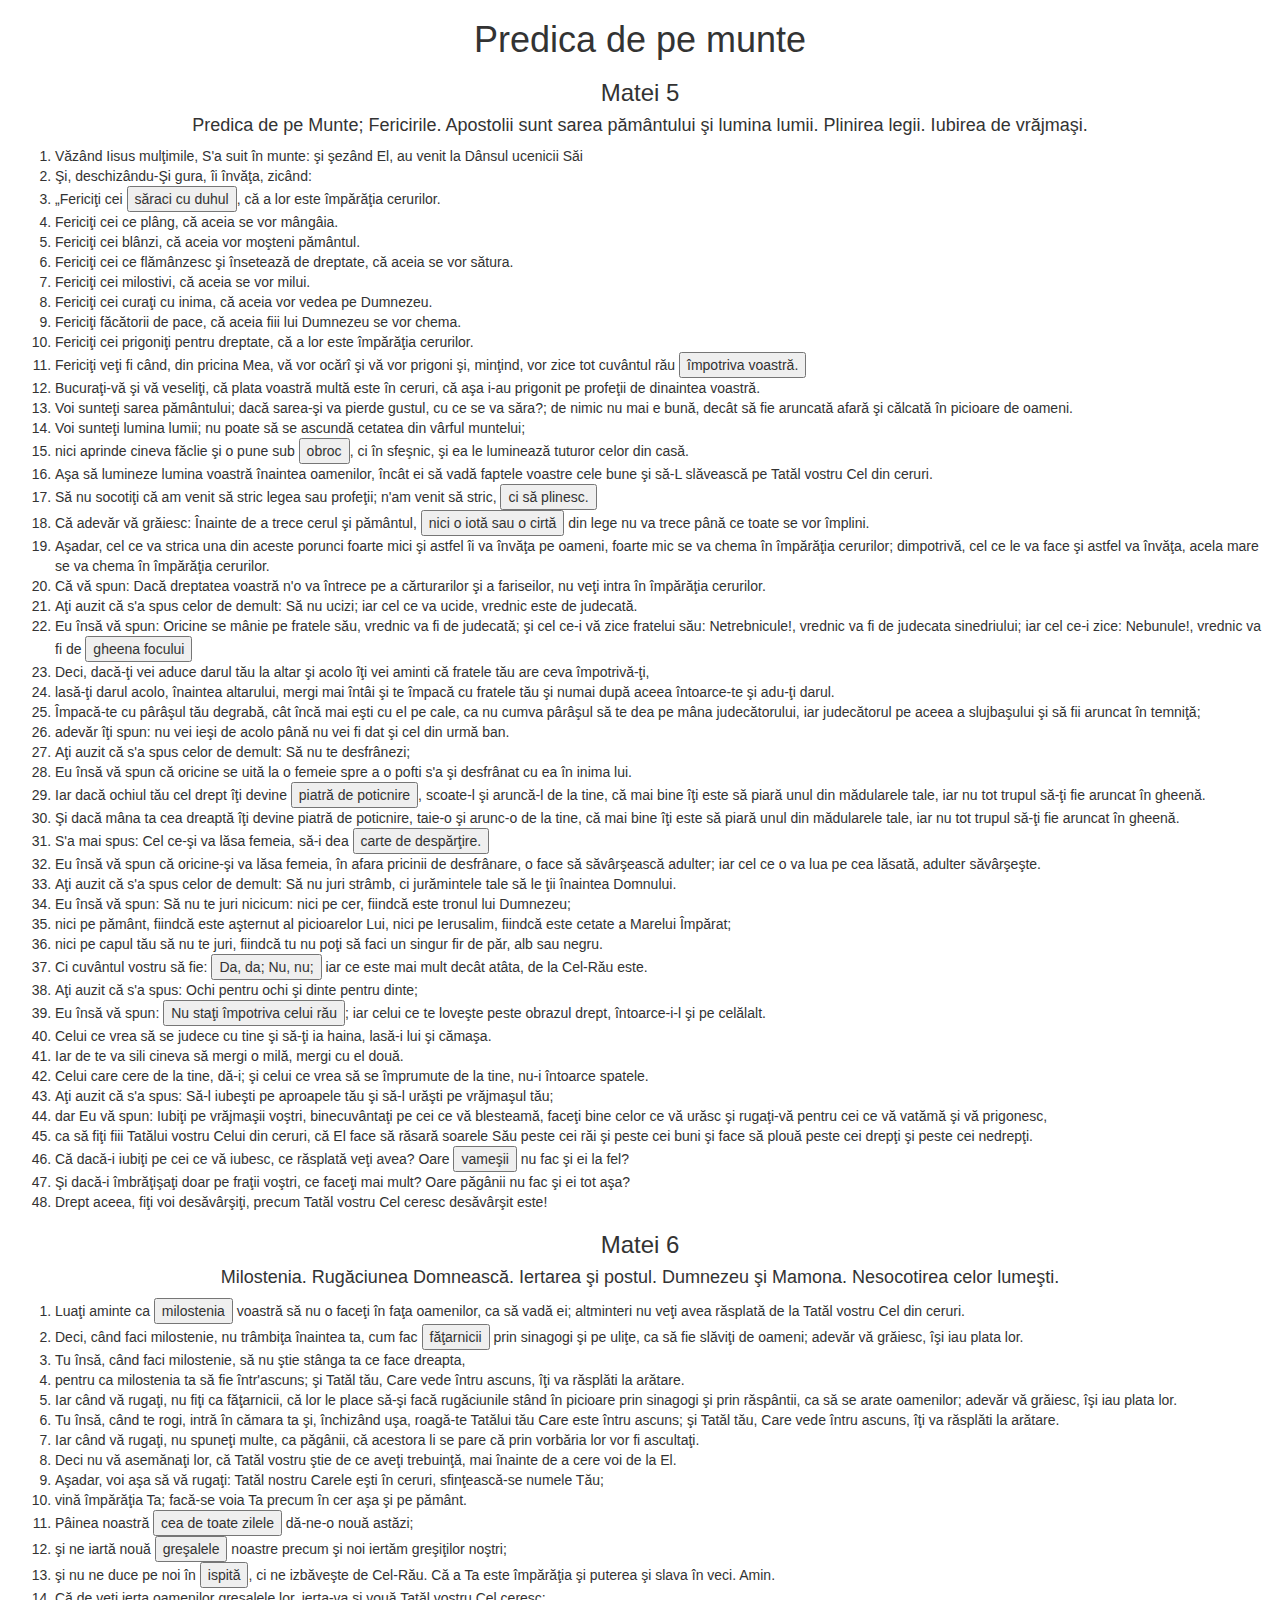
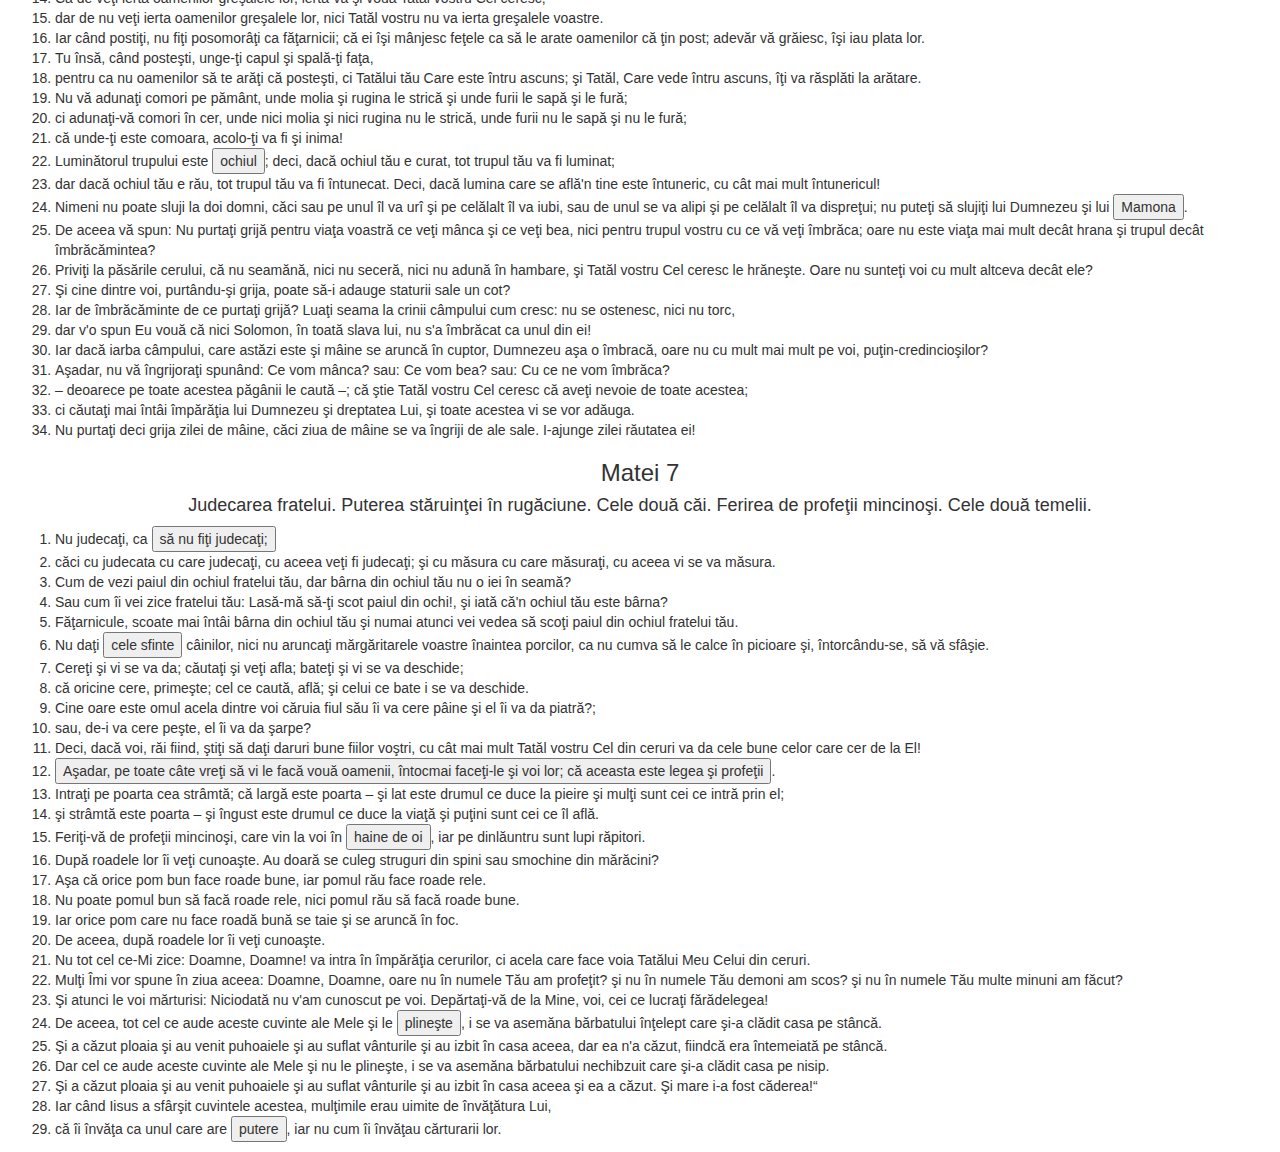
==== index.html @ e5d55253 "site v1" ====
﻿<!DOCTYPE html>
<html>
<head>
    <meta charset="utf-8" />
    <title>Predica de pe munte</title>
    <link href="css/bootstrap.min.css" rel="stylesheet">
</head>
<body>
    <div class="container-fluid">
        <h1 class="text-center">Predica de pe munte</h1>
        <h3 class="text-center">Matei 5</h3>
        <h4 class="text-center">Predica de pe Munte; Fericirile. Apostolii sunt sarea pământului şi lumina lumii. Plinirea legii. Iubirea de vrăjmaşi.</h4>
        <ol>
            <li>Văzând Iisus mulţimile, S'a suit în munte: şi şezând El, au venit la Dânsul ucenicii Săi</li>
            <li>Şi, deschizându-Şi gura, îi învăţa, zicând:</li>
            <li>„Fericiţi cei <button id="btn-5-3">săraci cu duhul</button>, că a lor este împărăţia cerurilor.</li>
            <li>Fericiţi cei ce plâng, că aceia se vor mângâia.</li>
            <li>Fericiţi cei blânzi, că aceia vor moşteni pământul.</li>
            <li>Fericiţi cei ce flămânzesc şi însetează de dreptate, că aceia se vor sătura.</li>
            <li>Fericiţi cei milostivi, că aceia se vor milui.</li>
            <li>Fericiţi cei curaţi cu inima, că aceia vor vedea pe Dumnezeu.</li>
            <li>Fericiţi făcătorii de pace, că aceia fiii lui Dumnezeu se vor chema.</li>
            <li>Fericiţi cei prigoniţi pentru dreptate, că a lor este împărăţia cerurilor.</li>
            <li>Fericiţi veţi fi când, din pricina Mea, vă vor ocărî şi vă vor prigoni şi, minţind, vor zice tot cuvântul rău <button id="btn-5-11">împotriva voastră.</button></li>
            <li>Bucuraţi-vă şi vă veseliţi, că plata voastră multă este în ceruri, că aşa i-au prigonit pe profeţii de dinaintea voastră.</li>
            <li>
                Voi sunteţi sarea pământului; dacă sarea-şi va pierde gustul, cu ce se va săra?; de nimic nu mai e bună, decât să fie aruncată afară şi călcată în picioare de oameni.
            </li>
            <li>Voi sunteţi lumina lumii; nu poate să se ascundă cetatea din vârful muntelui;</li>
            <li>
                    nici aprinde cineva făclie şi o pune sub <button id="btn-5-15">obroc</button>, ci în sfeşnic, şi ea le luminează tuturor celor din casă.
            </li>
            <li>
                Aşa să lumineze lumina voastră înaintea oamenilor, încât ei să vadă faptele voastre cele bune şi să-L slăvească pe Tatăl vostru Cel din ceruri.
            </li>
            <li>Să nu socotiţi că am venit să stric legea sau profeţii; n'am venit să stric, <button id="btn-5-17">ci să plinesc.</button></li>
            <li>
                Că adevăr vă grăiesc: Înainte de a trece cerul şi pământul, <button id="btn-5-18">nici o iotă sau o cirtă</button> din lege nu va trece până ce toate se vor împlini.
            </li>
            <li>
                Aşadar, cel ce va strica una din aceste porunci foarte mici şi astfel îi va învăţa pe oameni, foarte mic se va chema în împărăţia cerurilor;
                 dimpotrivă, cel ce le va face şi astfel va învăţa, acela mare se va chema în împărăţia cerurilor.
            </li>
            <li>Că vă spun: Dacă dreptatea voastră n'o va întrece pe a cărturarilor şi a fariseilor, nu veţi intra în împărăţia cerurilor.</li>
            <li>Aţi auzit că s'a spus celor de demult: Să nu ucizi; iar cel ce va ucide, vrednic este de judecată.</li>
            <li>
                Eu însă vă spun: Oricine se mânie pe fratele său, vrednic va fi de judecată; şi cel ce-i vă zice fratelui său: Netrebnicule!, vrednic va fi de judecata sinedriului;
                 iar cel ce-i zice: Nebunule!, vrednic va fi de <button id="btn-5-22">gheena focului</button>
            </li>
            <li>Deci, dacă-ţi vei aduce darul tău la altar şi acolo îţi vei aminti că fratele tău are ceva împotrivă-ţi,</li>
            <li>
                lasă-ţi darul acolo, înaintea altarului, mergi mai întâi şi te împacă cu fratele tău şi numai după aceea întoarce-te şi adu-ţi darul.
            </li>
            <li>
                Împacă-te cu pârâşul tău degrabă, cât încă mai eşti cu el pe cale, ca nu cumva pârâşul să te dea pe mâna judecătorului, iar judecătorul pe aceea a slujbaşului şi să fii aruncat în temniţă;
            </li>
            <li>adevăr îţi spun: nu vei ieşi de acolo până nu vei fi dat şi cel din urmă ban.</li>
            <li>Aţi auzit că s'a spus celor de demult: Să nu te desfrânezi;</li>
            <li>Eu însă vă spun că oricine se uită la o femeie spre a o pofti s'a şi desfrânat cu ea în inima lui.</li>
            <li>
                Iar dacă ochiul tău cel drept îţi devine <button id="btn-5-29">piatră de poticnire</button>,
                 scoate-l şi aruncă-l de la tine, că mai bine îţi este să piară unul din mădularele tale, iar nu tot trupul să-ţi fie aruncat în gheenă.
            </li>
            <li>
                Şi dacă mâna ta cea dreaptă îţi devine piatră de poticnire, taie-o şi arunc-o de la tine, că mai bine îţi este să piară unul din mădularele tale, iar nu tot trupul să-ţi fie aruncat în gheenă.
            </li>
            <li>S'a mai spus: Cel ce-şi va lăsa femeia, să-i dea <button id="btn-5-31">carte de despărţire.</button></li>
            <li>
                Eu însă vă spun că oricine-şi va lăsa femeia, în afara pricinii de desfrânare, o face să săvârşească adulter; iar cel ce o va lua pe cea lăsată, adulter săvârşeşte.
            </li>
            <li>Aţi auzit că s'a spus celor de demult: Să nu juri strâmb, ci jurămintele tale să le ţii înaintea Domnului.</li>
            <li>Eu însă vă spun: Să nu te juri nicicum: nici pe cer, fiindcă este tronul lui Dumnezeu;</li>
            <li>nici pe pământ, fiindcă este aşternut al picioarelor Lui, nici pe Ierusalim, fiindcă este cetate a Marelui Împărat;</li>
            <li>nici pe capul tău să nu te juri, fiindcă tu nu poţi să faci un singur fir de păr, alb sau negru.</li>
            <li>
                Ci cuvântul vostru să fie: <button id="btn-5-37">Da, da; Nu, nu;</button> iar ce este mai mult decât atâta, de la Cel-Rău este.</li>
            <li>Aţi auzit că s'a spus: Ochi pentru ochi şi dinte pentru dinte;</li>
            <li>
                Eu însă vă spun: <button id="btn-5-39">Nu staţi împotriva celui rău</button>; iar celui ce te loveşte peste obrazul drept, întoarce-i-l şi pe celălalt.
            </li>
            <li>Celui ce vrea să se judece cu tine şi să-ţi ia haina, lasă-i lui şi cămaşa.</li>
            <li>Iar de te va sili cineva să mergi o milă, mergi cu el două.</li>
            <li>Celui care cere de la tine, dă-i; şi celui ce vrea să se împrumute de la tine, nu-i întoarce spatele.</li>
            <li>Aţi auzit că s'a spus: Să-l iubeşti pe aproapele tău şi să-l urăşti pe vrăjmaşul tău;</li>
            <li>
                dar Eu vă spun: Iubiţi pe vrăjmaşii voştri, binecuvântaţi pe cei ce vă blesteamă, faceţi bine celor ce vă urăsc şi rugaţi-vă pentru cei ce vă vatămă şi vă prigonesc,
            </li>
            <li>
                ca să fiţi fiii Tatălui vostru Celui din ceruri, că El face să răsară soarele Său peste cei răi şi peste cei buni şi face să plouă peste cei drepţi şi peste cei nedrepţi.
            </li>
            <li>Că dacă-i iubiţi pe cei ce vă iubesc, ce răsplată veţi avea? Oare <button id="btn-5-46">vameşii</button> nu fac şi ei la fel?</li>
            <li>Şi dacă-i îmbrăţişaţi doar pe fraţii voştri, ce faceţi mai mult? Oare păgânii nu fac şi ei tot aşa?</li>
            <li>Drept aceea, fiţi voi desăvârşiţi, precum Tatăl vostru Cel ceresc desăvârşit este!</li>
        </ol>
        <div class="modal fade" id="modal-5-3" tabindex="-1" role="dialog">
            <div class="modal-dialog" role="document">
                <div class="modal-content">
                    <div class="modal-header">
                        <h4 class="modal-title text-center" >Părintele Bartolomeu explică</h4>
                    </div>
                    <div class="modal-body">
                        „Cei săraci cu duhul“ (în nici un caz: Cei săraci cu intelectul!) are două înţelesuri, ambele duhovniceşti:
                        1) Săracul care şi-a asumat lăuntric starea de sărăcie şi o îndură cu demnitate umană şi nădejde cerească;
                         bogatul care nu e dependent lăuntric de propria sa bogăţie şi care, atunci când o pierde, parţial sau total, rămâne un om liber.
                        2) Pornind de la antropologia paulină, mistica răsăriteană postulează că duhul omului este partea superioară – fină, inefabilă – a sufletului (fără a fi altceva decât acesta),
                        prin care omul poate intra în contact direct (entaz) cu Duhul Sfânt. Pentru ca această experienţă să fie posibilă, e nevoie ca duhul omului să devină „sărac“ de orice patimi sau impurităţi;
                        astfel eliberat, duhul devine disponibil pentru înduhovnicire şi, în consecinţă, pentru împărăţia cerurilor.
                        – Pe de altă parte, în limbajul evanghelic, termenul „sărac“ poate însemna şi „smerit“, „umil“, „supus“, „ascultător“, având întotdeauna o conotaţie pozitivă.
                        – Sensul este înrudit cu acela al versetului 8: „Fericiţi cei curaţi cu inima“.
                    </div>
                    <div class="modal-footer row"><button class="btn btn-large col-xs-12" data-dismiss="modal">Închide</button></div>
                </div>
            </div>
        </div>
        <div class="modal fade" id="modal-5-11" tabindex="-1" role="dialog">
            <div class="modal-dialog" role="document">
                <div class="modal-content">
                    <div class="modal-header">
                        <h4 class="modal-title text-center" >Părintele Bartolomeu explică</h4>
                    </div>
                    <div class="modal-body">
                        „... minţind, vor zice tot cuvântul rău...“: Aici e vorba de calomnie:
                         fericirea e făgăduită numai acelora care sunt vorbiţi de rău fără nici o acoperire, pe nedrept, în chip mincinos.
                         Sfântul Petru va atrage atenţia creştinilor asupra acestui fapt (vezi 1 Ptr 2, 12 şi 3, 16, precum şi notele respective).
                    </div>
                    <div class="modal-footer row"><button class="btn btn-large col-xs-12" data-dismiss="modal">Închide</button></div>
                </div>
            </div>
        </div>
        <div class="modal fade" id="modal-5-15" tabindex="-1" role="dialog">
            <div class="modal-dialog" role="document">
                <div class="modal-content">
                    <div class="modal-header">
                        <h4 class="modal-title text-center" >Părintele Bartolomeu explică</h4>
                    </div>
                    <div class="modal-body">
                        „Obroc“ (sau „oboroc“): vas mare, de lemn, folosit ca unitate de măsurat cerealele; baniţă; mierţă; bănicior.
                         Rar folosit în limba curentă, cuvântul (de origine ucraineană) s'a încetăţenit în expresia biblică
                         „a ţine lumina sub obroc“ = a ascunde un adevăr sau o valoare spirituală.
                    </div>
                    <div class="modal-footer row"><button class="btn btn-large col-xs-12" data-dismiss="modal">Închide</button></div>
                </div>
            </div>
        </div>
        <div class="modal fade" id="modal-5-17" tabindex="-1" role="dialog">
            <div class="modal-dialog" role="document">
                <div class="modal-content">
                    <div class="modal-header">
                        <h4 class="modal-title text-center" >Părintele Bartolomeu explică</h4>
                    </div>
                    <div class="modal-body">
                        Contextual, în N. T., „legea“ era cea dată de Dumnezeu prin Moise.
                         Verbul a (se) plini îşi are dublul său înţeles:
                         pe acela de a adeveri, a face ca o profeţie să devină realitate (ca în Mt 1, 22; 2, 15; 2, 17 etc.)
                         şi pe acela de a face, a săvârşi, a întregi, a împlini, a completa, a duce la capăt, a desăvârşi.
                    </div>
                    <div class="modal-footer row"><button class="btn btn-large col-xs-12" data-dismiss="modal">Închide</button></div>
                </div>
            </div>
        </div>
        <div class="modal fade" id="modal-5-18" tabindex="-1" role="dialog">
            <div class="modal-dialog" role="document">
                <div class="modal-content">
                    <div class="modal-header">
                        <h4 class="modal-title text-center" >Părintele Bartolomeu explică</h4>
                    </div>
                    <div class="modal-body">Mici semne grafice din alfabetul limbilor biblice. Aşadar: cele mai mici amănunte. </div>
                    <div class="modal-footer row"><button class="btn btn-large col-xs-12" data-dismiss="modal">Închide</button></div>
                </div>
            </div>
        </div>
        <div class="modal fade" id="modal-5-22" tabindex="-1" role="dialog">
            <div class="modal-dialog" role="document">
                <div class="modal-content">
                    <div class="modal-header">
                        <h4 class="modal-title text-center" >Părintele Bartolomeu explică</h4>
                    </div>
                    <div class="modal-body">
                        Gheena: vechea vale a lui Hinom, în care păgânii canaaneeni îşi ardeau copiii ca jertfă zeilor Baal şi Moloh (Ir 32, 35).
                         Situată la marginea Ierusalimului, în ea se depozitau şi ardeau în permanenţă gunoaiele oraşului.
                         Metaforă pentru chinurile veşnice ale păcătoşilor.
                         În textul de faţă: instanţa ultimă şi irevocabilă, după cea a judecătoriei simple şi după aceea a sinedriului (tribunalul suprem).
                    </div>
                    <div class="modal-footer row"><button class="btn btn-large col-xs-12" data-dismiss="modal">Închide</button></div>
                </div>
            </div>
        </div>
        <div class="modal fade" id="modal-5-29" tabindex="-1" role="dialog">
            <div class="modal-dialog" role="document">
                <div class="modal-content">
                    <div class="modal-header">
                        <h4 class="modal-title text-center" >Părintele Bartolomeu explică</h4>
                    </div>
                    <div class="modal-body">Te îndeamnă sau te predispune la păcat.</div>
                    <div class="modal-footer row"><button class="btn btn-large col-xs-12" data-dismiss="modal">Închide</button></div>
                </div>
            </div>
        </div>
        <div class="modal fade" id="modal-5-31" tabindex="-1" role="dialog">
            <div class="modal-dialog" role="document">
                <div class="modal-content">
                    <div class="modal-header">
                        <h4 class="modal-title text-center" >Părintele Bartolomeu explică</h4>
                    </div>
                    <div class="modal-body">Act de divorţ.</div>
                    <div class="modal-footer row"><button class="btn btn-large col-xs-12" data-dismiss="modal">Închide</button></div>
                </div>
            </div>
        </div>
        <div class="modal fade" id="modal-5-37" tabindex="-1" role="dialog">
            <div class="modal-dialog" role="document">
                <div class="modal-content">
                    <div class="modal-header">
                        <h4 class="modal-title text-center" >Părintele Bartolomeu explică</h4>
                    </div>
                    <div class="modal-body">Răspuns la întrebare; sinceritatea afirmaţiei; întărirea adevărului. </div>
                    <div class="modal-footer row"><button class="btn btn-large col-xs-12" data-dismiss="modal">Închide</button></div>
                </div>
            </div>
        </div>
        <div class="modal fade" id="modal-5-39" tabindex="-1" role="dialog">
            <div class="modal-dialog" role="document">
                <div class="modal-content">
                    <div class="modal-header">
                        <h4 class="modal-title text-center" >Părintele Bartolomeu explică</h4>
                    </div>
                    <div class="modal-body">
                        A nu-l întâmpina pe cel rău cu rău, cu gând de răzbunare, aşa cum prevedea legea talionului la care Se referă Iisus;
                         porunca nu exclude atitudinea demnă faţă de omul rău (vezi In 18, 22) sau combaterea răului din lume.
                    </div>
                    <div class="modal-footer row"><button class="btn btn-large col-xs-12" data-dismiss="modal">Închide</button></div>
                </div>
            </div>
        </div>
        <div class="modal fade" id="modal-5-46" tabindex="-1" role="dialog">
            <div class="modal-dialog" role="document">
                <div class="modal-content">
                    <div class="modal-header">
                        <h4 class="modal-title text-center" >Părintele Bartolomeu explică</h4>
                    </div>
                    <div class="modal-body">
                        Perceptori de impozite, faimoşi prin corupţia, abuzurile şi raptul cu care-şi practicau meseria. În limbajul biblic, oameni păcătoşi.
                    </div>
                    <div class="modal-footer row"><button class="btn btn-large col-xs-12" data-dismiss="modal">Închide</button></div>
                </div>
            </div>
        </div>

        <h3 class="text-center">Matei 6</h3>
        <h4 class="text-center">
            Milostenia. Rugăciunea Domnească. Iertarea şi postul. Dumnezeu şi Mamona. Nesocotirea celor lumeşti.
        </h4>
        <ol>
            <li>
                Luaţi aminte ca <button id="btn-6-1">milostenia</button> voastră să nu o faceţi în faţa oamenilor, ca să vadă ei; altminteri nu veţi avea răsplată de la Tatăl vostru Cel din ceruri.
            </li>
            <li>
                Deci, când faci milostenie, nu trâmbiţa înaintea ta, cum fac <button id="btn-6-2">făţarnicii</button> prin sinagogi şi pe uliţe, ca să fie slăviţi de oameni; adevăr vă grăiesc, îşi iau plata lor.
            </li>
            <li>Tu însă, când faci milostenie, să nu ştie stânga ta ce face dreapta,</li>
            <li>pentru ca milostenia ta să fie într'ascuns; şi Tatăl tău, Care vede întru ascuns, îţi va răsplăti la arătare.</li>
            <li>
                Iar când vă rugaţi, nu fiţi ca făţarnicii, că lor le place să-şi facă rugăciunile stând în picioare prin sinagogi şi prin răspântii, ca să se arate oamenilor; adevăr vă grăiesc, îşi iau plata lor.
            </li>
            <li>
                Tu însă, când te rogi, intră în cămara ta şi, închizând uşa, roagă-te Tatălui tău Care este întru ascuns; şi Tatăl tău, Care vede întru ascuns, îţi va răsplăti la arătare.
            </li>
            <li>Iar când vă rugaţi, nu spuneţi multe, ca păgânii, că acestora li se pare că prin vorbăria lor vor fi ascultaţi.</li>
            <li>Deci nu vă asemănaţi lor, că Tatăl vostru ştie de ce aveţi trebuinţă, mai înainte de a cere voi de la El.</li>
            <li>Aşadar, voi aşa să vă rugaţi: Tatăl nostru Carele eşti în ceruri, sfinţească-se numele Tău;</li>
            <li>vină împărăţia Ta; facă-se voia Ta precum în cer aşa şi pe pământ.</li>
            <li>Pâinea noastră <button id="btn-6-11">cea de toate zilele</button> dă-ne-o nouă astăzi;</li>
            <li>şi ne iartă nouă <button id="btn-6-12">greşalele</button> noastre precum şi noi iertăm greşiţilor noştri;</li>
            <li>
                şi nu ne duce pe noi în <button id="btn-6-13">ispită</button>, ci ne izbăveşte de Cel-Rău. Că a Ta este împărăţia şi puterea şi slava în veci. Amin.
            </li>
            <li>Că de veţi ierta oamenilor greşalele lor, ierta-va şi vouă Tatăl vostru Cel ceresc;</li>
            <li>dar de nu veţi ierta oamenilor greşalele lor, nici Tatăl vostru nu va ierta greşalele voastre.</li>
            <li>
                Iar când postiţi, nu fiţi posomorâţi ca făţarnicii; că ei îşi mânjesc feţele ca să le arate oamenilor că ţin post; adevăr vă grăiesc, îşi iau plata lor.
            </li>
            <li>Tu însă, când posteşti, unge-ţi capul şi spală-ţi faţa,</li>
            <li>
                pentru ca nu oamenilor să te arăţi că posteşti, ci Tatălui tău Care este întru ascuns; şi Tatăl, Care vede întru ascuns, îţi va răsplăti la arătare.
            </li>
            <li>Nu vă adunaţi comori pe pământ, unde molia şi rugina le strică şi unde furii le sapă şi le fură;</li>
            <li>ci adunaţi-vă comori în cer, unde nici molia şi nici rugina nu le strică, unde furii nu le sapă şi nu le fură;</li>
            <li>că unde-ţi este comoara, acolo-ţi va fi şi inima!</li>
            <li>Luminătorul trupului este <button id="btn-6-22">ochiul</button>; deci, dacă ochiul tău e curat, tot trupul tău va fi luminat;</li>
            <li>
                dar dacă ochiul tău e rău, tot trupul tău va fi întunecat. Deci, dacă lumina care se află'n tine este întuneric, cu cât mai mult întunericul!
            </li>
            <li>
                Nimeni nu poate sluji la doi domni, căci sau pe unul îl va urî şi pe celălalt îl va iubi, sau de unul se va alipi şi pe celălalt îl va dispreţui; nu puteţi să slujiţi lui Dumnezeu şi lui <button id="btn-6-24">Mamona</button>.
            </li>
            <li>
                De aceea vă spun: Nu purtaţi grijă pentru viaţa voastră ce veţi mânca şi ce veţi bea, nici pentru trupul vostru cu ce vă veţi îmbrăca; oare nu este viaţa mai mult decât hrana şi trupul decât îmbrăcămintea?
            </li>
            <li>
                Priviţi la păsările cerului, că nu seamănă, nici nu seceră, nici nu adună în hambare, şi Tatăl vostru Cel ceresc le hrăneşte. Oare nu sunteţi voi cu mult altceva decât ele?
            </li>
            <li>Şi cine dintre voi, purtându-şi grija, poate să-i adauge staturii sale un cot?</li>
            <li>Iar de îmbrăcăminte de ce purtaţi grijă? Luaţi seama la crinii câmpului cum cresc: nu se ostenesc, nici nu torc,</li>
            <li>dar v'o spun Eu vouă că nici Solomon, în toată slava lui, nu s'a îmbrăcat ca unul din ei!</li>
            <li>
                Iar dacă iarba câmpului, care astăzi este şi mâine se aruncă în cuptor, Dumnezeu aşa o îmbracă, oare nu cu mult mai mult pe voi, puţin-credincioşilor?
            </li>
            <li>Aşadar, nu vă îngrijoraţi spunând: Ce vom mânca? sau: Ce vom bea? sau: Cu ce ne vom îmbrăca?</li>
            <li>– deoarece pe toate acestea păgânii le caută –; că ştie Tatăl vostru Cel ceresc că aveţi nevoie de toate acestea;</li>
            <li>ci căutaţi mai întâi împărăţia lui Dumnezeu şi dreptatea Lui, şi toate acestea vi se vor adăuga.</li>
            <li>Nu purtaţi deci grija zilei de mâine, căci ziua de mâine se va îngriji de ale sale. I-ajunge zilei răutatea ei!</li>
        </ol>
        <div class="modal fade" id="modal-6-1" tabindex="-1" role="dialog">
            <div class="modal-dialog" role="document">
                <div class="modal-content">
                    <div class="modal-header">
                        <h4 class="modal-title text-center" >Părintele Bartolomeu explică</h4>
                    </div>
                    <div class="modal-body">
                        În traducere literală: dreptatea voastră (adică practicarea faptelor bune, prin care omul devine drept înaintea lui Dumnezeu).
                    </div>
                    <div class="modal-footer row"><button class="btn btn-large col-xs-12" data-dismiss="modal">Închide</button></div>
                </div>
            </div>
        </div>
        <div class="modal fade" id="modal-6-2" tabindex="-1" role="dialog">
            <div class="modal-dialog" role="document">
                <div class="modal-content">
                    <div class="modal-header">
                        <h4 class="modal-title text-center" >Părintele Bartolomeu explică</h4>
                    </div>
                    <div class="modal-body">
                        Ipocriţi, oameni care afişează o pietate falsă, fără acoperire lăuntrică; în mod curent, termenul se referă la cei din secta fariseilor.
                    </div>
                    <div class="modal-footer row"><button class="btn btn-large col-xs-12" data-dismiss="modal">Închide</button></div>
                </div>
            </div>
        </div>
        <div class="modal fade" id="modal-6-11" tabindex="-1" role="dialog">
            <div class="modal-dialog" role="document">
                <div class="modal-content">
                    <div class="modal-header">
                        <h4 class="modal-title text-center" >Părintele Bartolomeu explică</h4>
                    </div>
                    <div class="modal-body">
                        Hrana noastră zilnică I-o datorăm în primul rând lui Dumnezeu, şi de la El se cade s'o cerem.
                        „Cea spre fiinţă“, expresie folosită în unele versiuni, nu traduce exact cuvântul original, dar nici nu constituie o erezie;
                        Sfinţii Părinţi i-au imprimat şi o dimensiune duhovnicească, euharistică.
                    </div>
                    <div class="modal-footer row"><button class="btn btn-large col-xs-12" data-dismiss="modal">Închide</button></div>
                </div>
            </div>
        </div>
        <div class="modal fade" id="modal-6-12" tabindex="-1" role="dialog">
            <div class="modal-dialog" role="document">
                <div class="modal-content">
                    <div class="modal-header">
                        <h4 class="modal-title text-center" >Părintele Bartolomeu explică</h4>
                    </div>
                    <div class="modal-body">
                        Limba impune o diferenţiere semantică a acestui plural.
                        Spre deosebire de greşeli, care sunt simple erori sau abateri de la normă,
                        greşalele înseamnă încălcarea datoriilor morale pe care oamenii le contractează nu numai faţă de
                        Dumnezeu, ci şi de semenii lor, atât prin răul pe care-l fac, cât şi prin binele pe care nu-l fac.
                    </div>
                    <div class="modal-footer row"><button class="btn btn-large col-xs-12" data-dismiss="modal">Închide</button></div>
                </div>
            </div>
        </div>
        <div class="modal fade" id="modal-6-13" tabindex="-1" role="dialog">
            <div class="modal-dialog" role="document">
                <div class="modal-content">
                    <div class="modal-header">
                        <h4 class="modal-title text-center" >Părintele Bartolomeu explică</h4>
                    </div>
                    <div class="modal-body">
                        În înţelesul de „nu ne lăsa să cădem în ispită“ sau „fereşte-ne de prilejul ispitei“.
                        De altfel, ispita nu e o cădere propriu-zisă, ci o încercare sau un examen prin care cineva poate să cadă; o probă de foc.
                    </div>
                    <div class="modal-footer row"><button class="btn btn-large col-xs-12" data-dismiss="modal">Închide</button></div>
                </div>
            </div>
        </div>
        <div class="modal fade" id="modal-6-22" tabindex="-1" role="dialog">
            <div class="modal-dialog" role="document">
                <div class="modal-content">
                    <div class="modal-header">
                        <h4 class="modal-title text-center" >Părintele Bartolomeu explică</h4>
                    </div>
                    <div class="modal-body">
                        Metaforă pentru lumina spirituală pe care o izvorăşte sufletul;
                         dacă sufletul în sine este întuneric, totul este întuneric.
                    </div>
                    <div class="modal-footer row"><button class="btn btn-large col-xs-12" data-dismiss="modal">Închide</button></div>
                </div>
            </div>
        </div>
        <div class="modal fade" id="modal-6-24" tabindex="-1" role="dialog">
            <div class="modal-dialog" role="document">
                <div class="modal-content">
                    <div class="modal-header">
                        <h4 class="modal-title text-center" >Părintele Bartolomeu explică</h4>
                    </div>
                    <div class="modal-body">Mamona: demonul banului, al avariţiei, al egoismului, al posesiunilor materiale.</div>
                    <div class="modal-footer row"><button class="btn btn-large col-xs-12" data-dismiss="modal">Închide</button></div>
                </div>
            </div>
        </div>
        <h3 class="capitol text-center">Matei 7</h3>
         <h4 class="text-center">
             Judecarea fratelui. Puterea stăruinţei în rugăciune. Cele două căi. Ferirea de profeţii mincinoşi. Cele două temelii.
         </h4>
         <ol>
             <li>Nu judecaţi, ca <button id="btn-7-1">să nu fiţi judecaţi;</button></li>
             <li>căci cu judecata cu care judecaţi, cu aceea veţi fi judecaţi; şi cu măsura cu care măsuraţi, cu aceea vi se va măsura.</li>
             <li>Cum de vezi paiul din ochiul fratelui tău, dar bârna din ochiul tău nu o iei în seamă?</li>
             <li>Sau cum îi vei zice fratelui tău: Lasă-mă să-ţi scot paiul din ochi!, şi iată că'n ochiul tău este bârna?</li>
             <li>Făţarnicule, scoate mai întâi bârna din ochiul tău şi numai atunci vei vedea să scoţi paiul din ochiul fratelui tău.</li>
             <li>
                 Nu daţi <button id="btn-7-6">cele sfinte</button> câinilor, nici nu aruncaţi mărgăritarele voastre înaintea porcilor, ca nu cumva să le calce în picioare şi, întorcându-se, să vă sfâşie.
             </li>
             <li>Cereţi şi vi se va da; căutaţi şi veţi afla; bateţi şi vi se va deschide;</li>
             <li>că oricine cere, primeşte; cel ce caută, află; şi celui ce bate i se va deschide.</li>
             <li>Cine oare este omul acela dintre voi căruia fiul său îi va cere pâine şi el îi va da piatră?;</li>
             <li>sau, de-i va cere peşte, el îi va da şarpe?</li>
             <li>
                 Deci, dacă voi, răi fiind, ştiţi să daţi daruri bune fiilor voştri, cu cât mai mult Tatăl vostru Cel din ceruri va da cele bune celor care cer de la El!
             </li>
             <li>
                 <button id="btn-7-12">Aşadar, pe toate câte vreţi să vi le facă vouă oamenii, întocmai faceţi-le şi voi lor; că aceasta este legea şi profeţii</button>.
             </li>
             <li>Intraţi pe poarta cea strâmtă; că largă este poarta – şi lat este drumul ce duce la pieire şi mulţi sunt cei ce intră prin el;</li>
             <li>şi strâmtă este poarta – şi îngust este drumul ce duce la viaţă şi puţini sunt cei ce îl află.</li>
             <li>
                 Feriţi-vă de profeţii mincinoşi, care vin la voi în <button id="btn-7-15">haine de oi</button>, iar pe dinlăuntru sunt lupi răpitori.
             </li>
             <li>După roadele lor îi veţi cunoaşte. Au doară se culeg struguri din spini sau smochine din mărăcini?</li>
             <li>Aşa că orice pom bun face roade bune, iar pomul rău face roade rele.</li>
             <li>Nu poate pomul bun să facă roade rele, nici pomul rău să facă roade bune.</li>
             <li>Iar orice pom care nu face roadă bună se taie şi se aruncă în foc.</li>
             <li>De aceea, după roadele lor îi veţi cunoaşte.</li>
             <li>Nu tot cel ce-Mi zice: Doamne, Doamne! va intra în împărăţia cerurilor, ci acela care face voia Tatălui Meu Celui din ceruri.</li>
             <li>
                 Mulţi Îmi vor spune în ziua aceea: Doamne, Doamne, oare nu în numele Tău am profeţit? şi nu în numele Tău demoni am scos? şi nu în numele Tău multe minuni am făcut?
             </li>
             <li>Şi atunci le voi mărturisi: Niciodată nu v'am cunoscut pe voi. Depărtaţi-vă de la Mine, voi, cei ce lucraţi fărădelegea!</li>
             <li>
                 De aceea, tot cel ce aude aceste cuvinte ale Mele şi le <button id="btn-7-24">plineşte</button>, i se va asemăna bărbatului înţelept care şi-a clădit casa pe stâncă.
             </li>
             <li>
                 Şi a căzut ploaia şi au venit puhoaiele şi au suflat vânturile şi au izbit în casa aceea, dar ea n'a căzut, fiindcă era întemeiată pe stâncă.
             </li>
             <li>Dar cel ce aude aceste cuvinte ale Mele şi nu le plineşte, i se va asemăna bărbatului nechibzuit care şi-a clădit casa pe nisip.</li>
             <li>
                 Şi a căzut ploaia şi au venit puhoaiele şi au suflat vânturile şi au izbit în casa aceea şi ea a căzut. Şi mare i-a fost căderea!“
             </li>
             <li>Iar când Iisus a sfârşit cuvintele acestea, mulţimile erau uimite de învăţătura Lui,</li>
             <li>că îi învăţa ca unul care are <button id="btn-7-29">putere</button>, iar nu cum îi învăţau cărturarii lor.</li>
         </ol>
         <div class="modal fade" id="modal-7-1" tabindex="-1" role="dialog">
             <div class="modal-dialog" role="document">
                 <div class="modal-content">
                     <div class="modal-header">
                         <h4 class="modal-title text-center" >Părintele Bartolomeu explică</h4>
                     </div>
                     <div class="modal-body">
                         Nu-i judecaţi pe semeni, ca să nu fiţi judecaţi de Dumnezeu.
                         Omul e înclinat să evalueze excesiv faptele altora şi să le condamne cu uşurinţă, absolvindu-se pe sine.
                         O judecată dreaptă nu e posibilă fără a cunoaşte toate datele problemei;
                         Dumnezeu este singurul judecător real, El fiind singurul care cunoaşte şi datele lăuntrice ale fiinţei omeneşti.
                     </div>
                     <div class="modal-footer row"><button class="btn btn-large col-xs-12" data-dismiss="modal">Închide</button></div>
                 </div>
             </div>
         </div>
         <div class="modal fade" id="modal-7-6" tabindex="-1" role="dialog">
             <div class="modal-dialog" role="document">
                 <div class="modal-content">
                     <div class="modal-header">
                         <h4 class="modal-title text-center" >Părintele Bartolomeu explică</h4>
                     </div>
                     <div class="modal-body">
                         Este vorba de cărnurile sfinţite după ritualul ebraic spre a fi aduse ca jertfă pe altar.
                         Ideea întregului verset este aceea că adevărurile sfinte,
                         dacă sunt lăsate pe seama celor ce nu pot să le înţeleagă,
                         riscă să fie profanate şi să se întoarcă împotriva celor ce nu le-au administrat cum trebuie.
                     </div>
                     <div class="modal-footer row"><button class="btn btn-large col-xs-12" data-dismiss="modal">Închide</button></div>
                 </div>
             </div>
         </div>
         <div class="modal fade" id="modal-7-12" tabindex="-1" role="dialog">
             <div class="modal-dialog" role="document">
                 <div class="modal-content">
                     <div class="modal-header">
                         <h4 class="modal-title text-center" >Părintele Bartolomeu explică</h4>
                     </div>
                     <div class="modal-body">
                         Tot ceea ce au învăţat Moise şi profeţii Vechiului Testament se cuprinde în această regulă de aur.
                     </div>
                     <div class="modal-footer row"><button class="btn btn-large col-xs-12" data-dismiss="modal">Închide</button></div>
                 </div>
             </div>
         </div>
         <div class="modal fade" id="modal-7-15" tabindex="-1" role="dialog">
             <div class="modal-dialog" role="document">
                 <div class="modal-content">
                     <div class="modal-header">
                         <h4 class="modal-title text-center" >Părintele Bartolomeu explică</h4>
                     </div>
                     <div class="modal-body">
                         Maeştrii minciunii, care se deghizează în învăţători ai blândeţii şi adevărului spre a-şi apropia pe cei naivi.
                     </div>
                     <div class="modal-footer row"><button class="btn btn-large col-xs-12" data-dismiss="modal">Închide</button></div>
                 </div>
             </div>
         </div>
         <div class="modal fade" id="modal-7-24" tabindex="-1" role="dialog">
             <div class="modal-dialog" role="document">
                 <div class="modal-content">
                     <div class="modal-header">
                         <h4 class="modal-title text-center" >Părintele Bartolomeu explică</h4>
                     </div>
                     <div class="modal-body">= Le traduce în faptă; le pune în practică.</div>
                     <div class="modal-footer row"><button class="btn btn-large col-xs-12" data-dismiss="modal">Închide</button></div>
                 </div>
             </div>
         </div>
         <div class="modal fade" id="modal-7-29" tabindex="-1" role="dialog">
             <div class="modal-dialog" role="document">
                 <div class="modal-content">
                     <div class="modal-header">
                         <h4 class="modal-title text-center" >Părintele Bartolomeu explică</h4>
                     </div>
                     <div class="modal-body">În sensul de autoritate divină, ascendenţă morală.</div>
                     <div class="modal-footer row"><button class="btn btn-large col-xs-12" data-dismiss="modal">Închide</button></div>
                 </div>
             </div>
         </div>
    </div>

    <script src="scripts/jquery-1.11.3.min.js"></script>
    <script src="scripts/bootstrap.js"></script>
    <script src="scripts/bootstrap.min.js"></script>
    <script src="scripts/modernizr-custom.js"></script>
    <script src="scripts/matei5.js"></script>
    <script src="scripts/matei6.js"></script>
    <script src="scripts/matei7.js"></script>
</body>
</html>
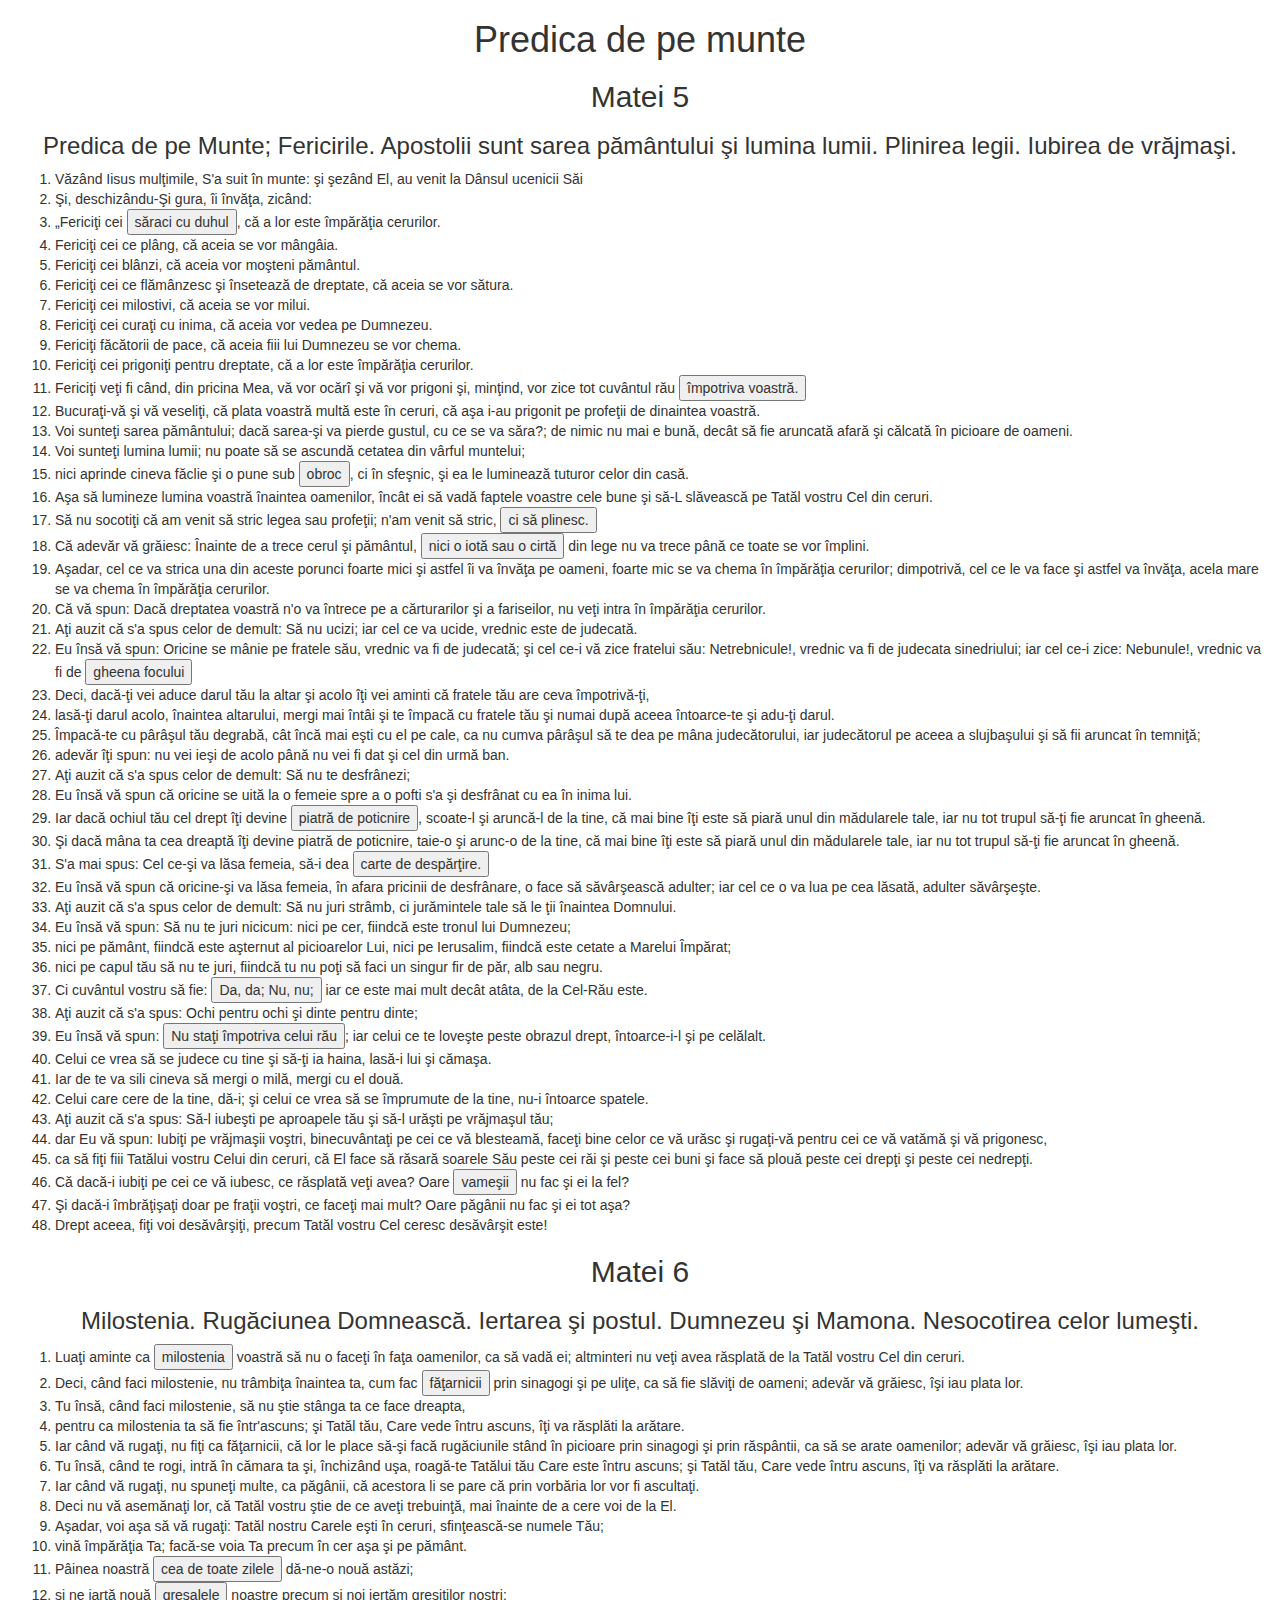
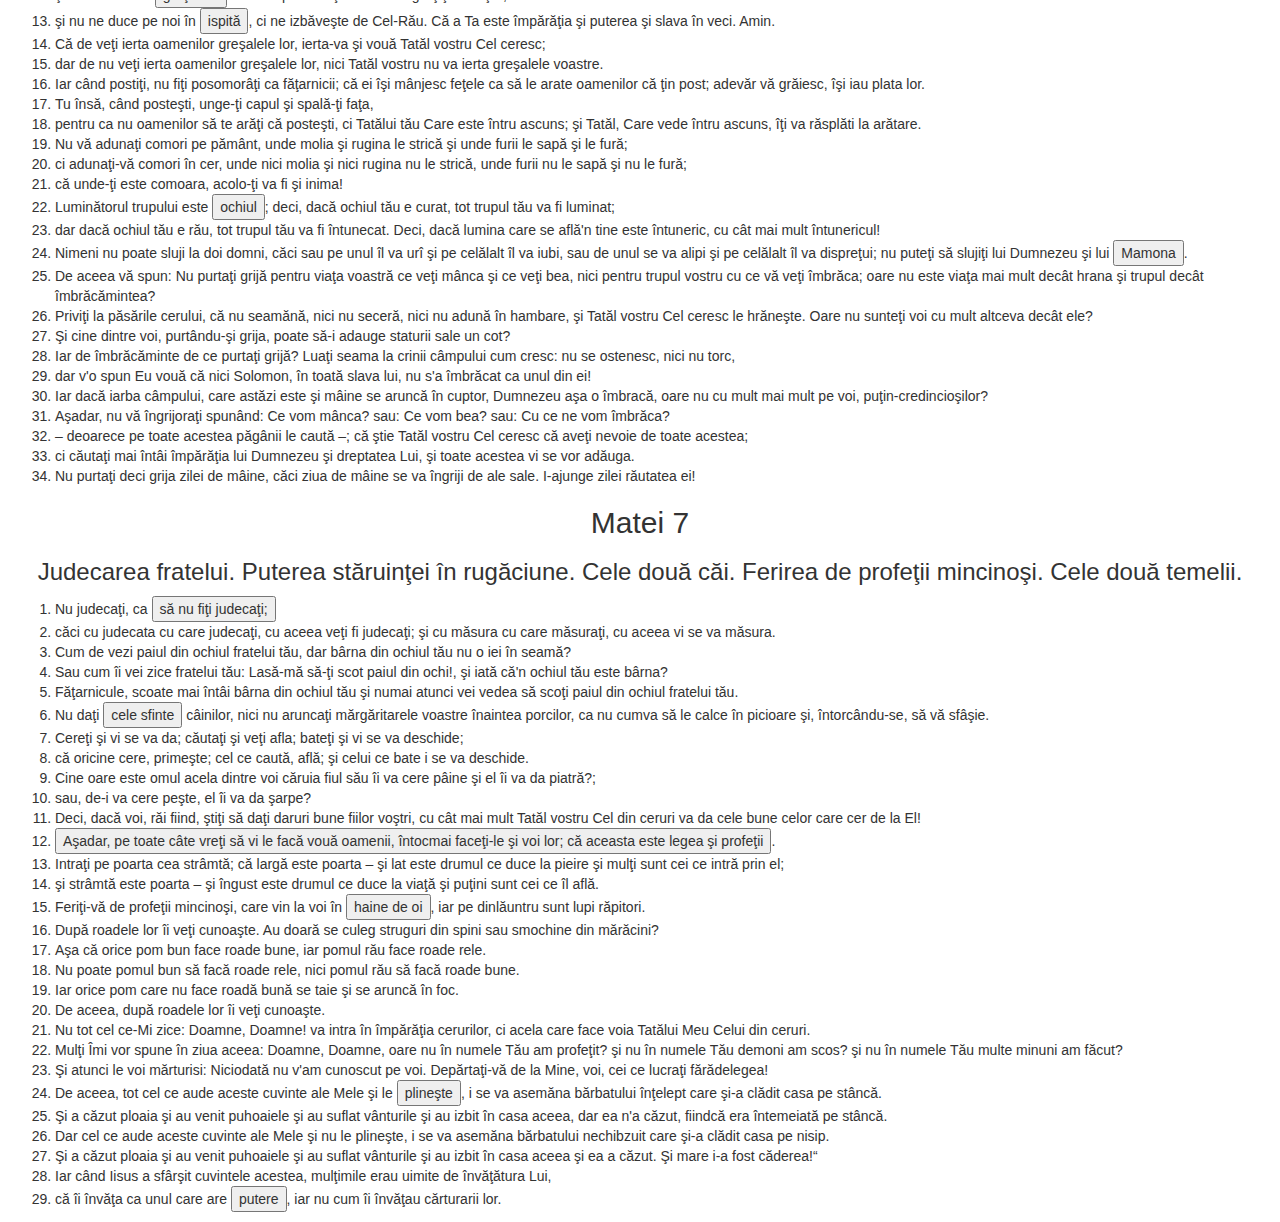
==== commit f338010c: "First SEO optimizations based on Google PageSpeed Insights. - removed unused bootstrap.js file - mad" ====
--- a/index.html
+++ b/index.html
@@ -8,8 +8,8 @@
 <body>
     <div class="container-fluid">
         <h1 class="text-center">Predica de pe munte</h1>
-        <h3 class="text-center">Matei 5</h3>
-        <h4 class="text-center">Predica de pe Munte; Fericirile. Apostolii sunt sarea pământului şi lumina lumii. Plinirea legii. Iubirea de vrăjmaşi.</h4>
+        <h2 class="text-center">Matei 5</h2>
+        <h3 class="text-center">Predica de pe Munte; Fericirile. Apostolii sunt sarea pământului şi lumina lumii. Plinirea legii. Iubirea de vrăjmaşi.</h3>
         <ol>
             <li>Văzând Iisus mulţimile, S'a suit în munte: şi şezând El, au venit la Dânsul ucenicii Săi</li>
             <li>Şi, deschizându-Şi gura, îi învăţa, zicând:</li>
@@ -246,10 +246,10 @@
             </div>
         </div>
 
-        <h3 class="text-center">Matei 6</h3>
-        <h4 class="text-center">
+        <h2 class="text-center">Matei 6</h2>
+        <h3 class="text-center">
             Milostenia. Rugăciunea Domnească. Iertarea şi postul. Dumnezeu şi Mamona. Nesocotirea celor lumeşti.
-        </h4>
+        </h3>
         <ol>
             <li>
                 Luaţi aminte ca <button id="btn-6-1">milostenia</button> voastră să nu o faceţi în faţa oamenilor, ca să vadă ei; altminteri nu veţi avea răsplată de la Tatăl vostru Cel din ceruri.
@@ -406,10 +406,11 @@
                 </div>
             </div>
         </div>
-        <h3 class="capitol text-center">Matei 7</h3>
-         <h4 class="text-center">
+
+        <h2 class="capitol text-center">Matei 7</h2>
+         <h3 class="text-center">
              Judecarea fratelui. Puterea stăruinţei în rugăciune. Cele două căi. Ferirea de profeţii mincinoşi. Cele două temelii.
-         </h4>
+         </h3>
          <ol>
              <li>Nu judecaţi, ca <button id="btn-7-1">să nu fiţi judecaţi;</button></li>
              <li>căci cu judecata cu care judecaţi, cu aceea veţi fi judecaţi; şi cu măsura cu care măsuraţi, cu aceea vi se va măsura.</li>
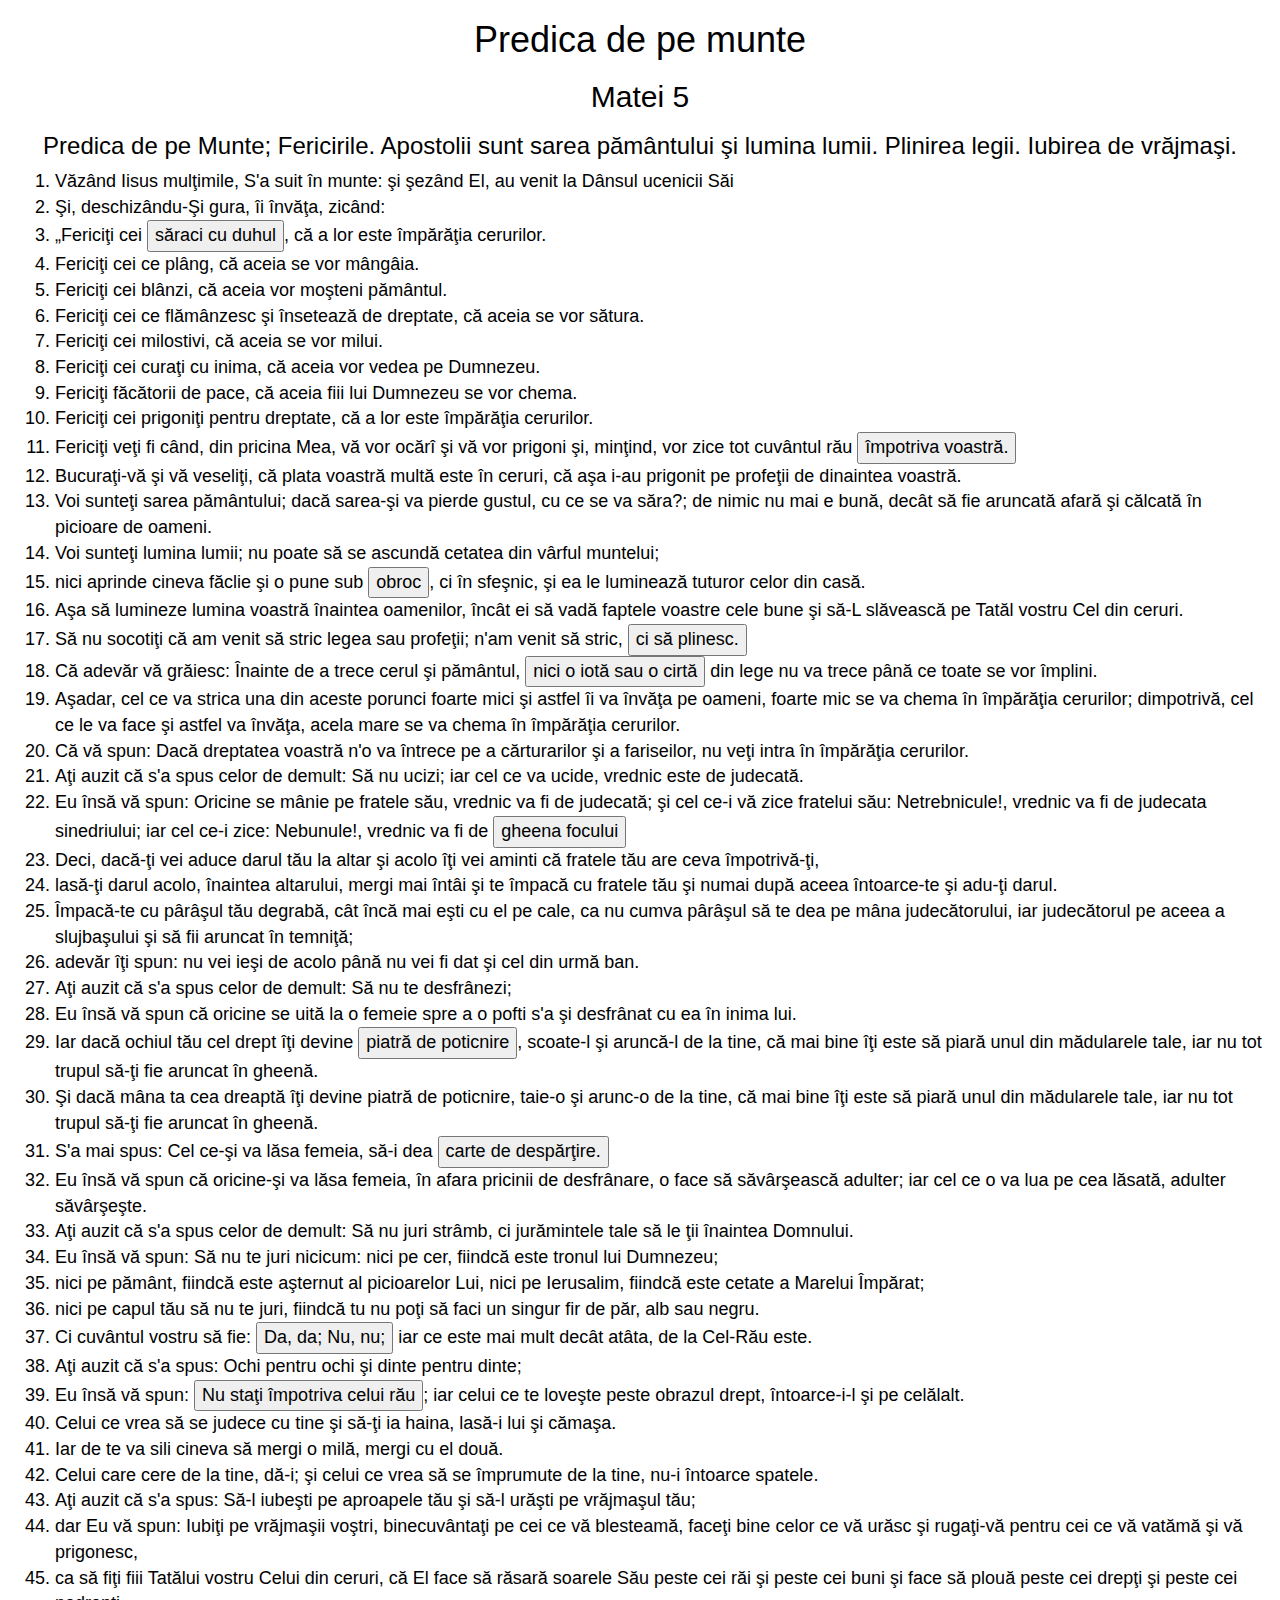
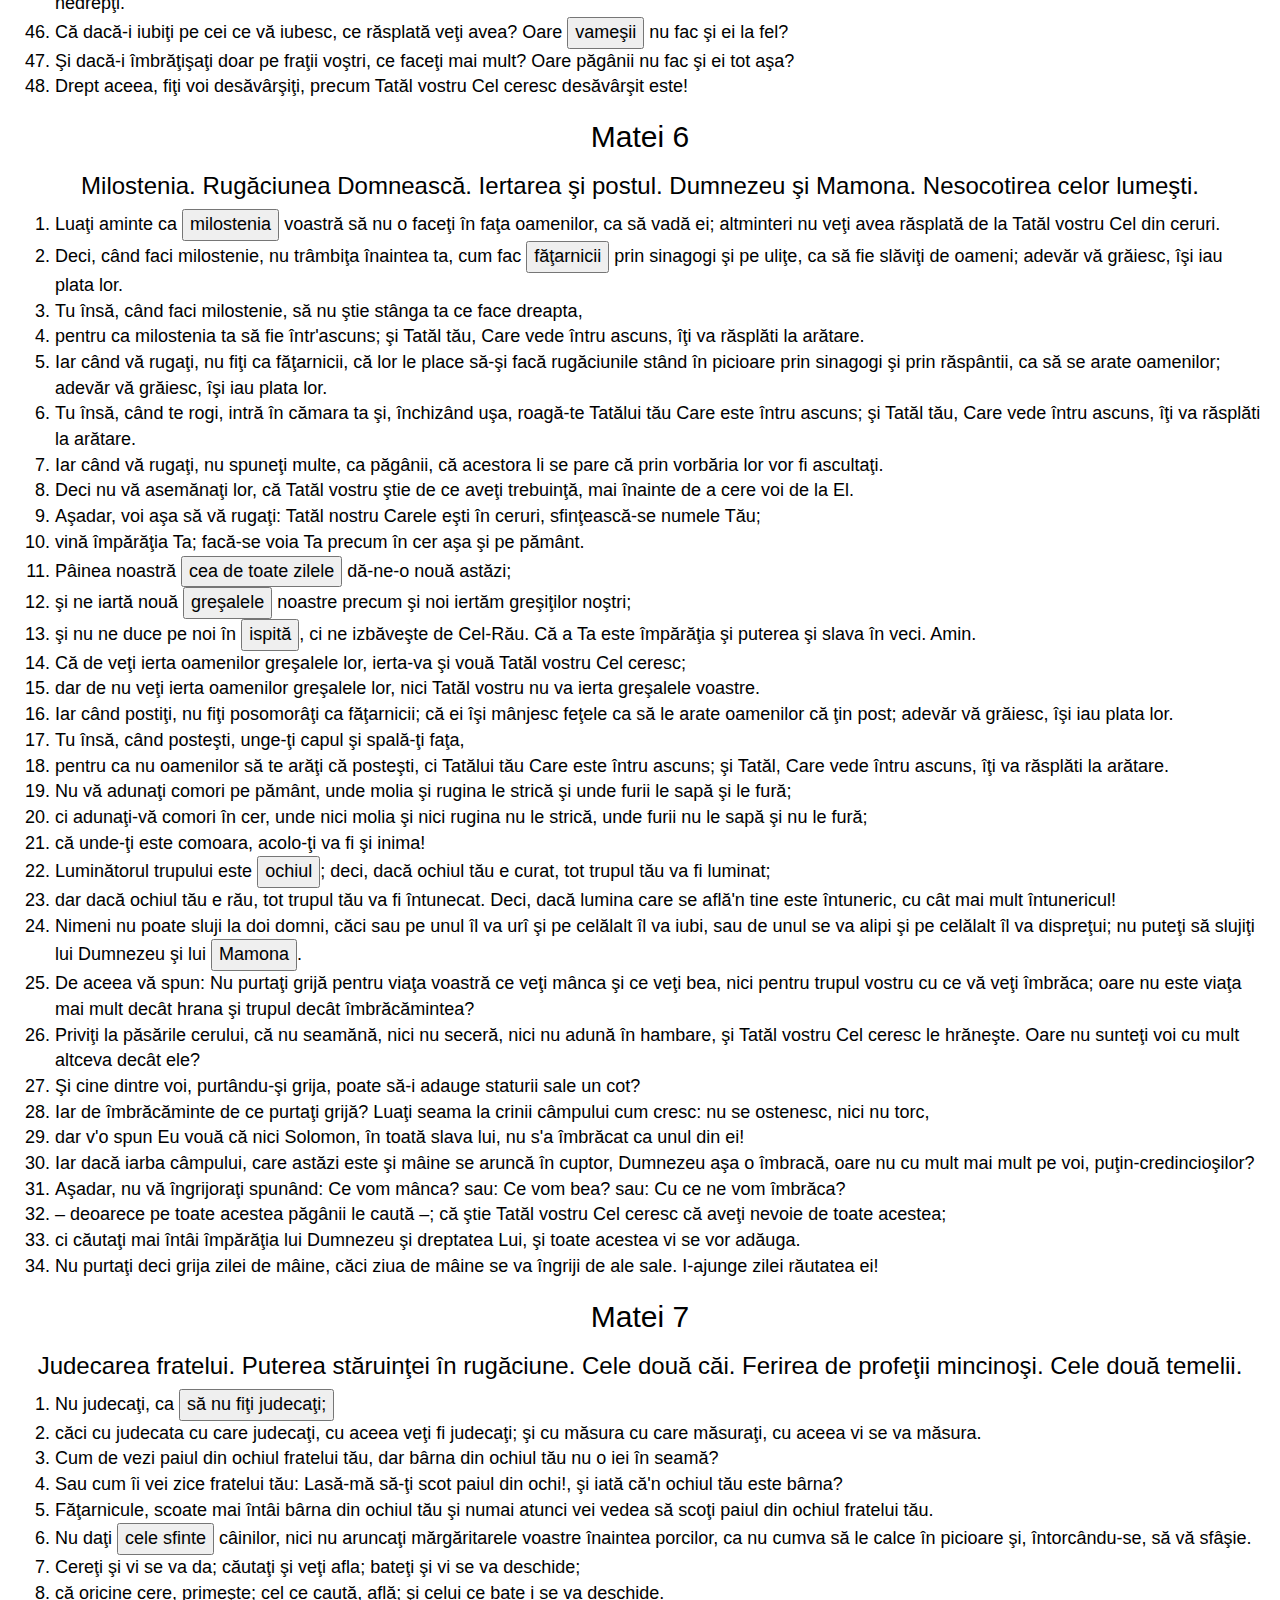
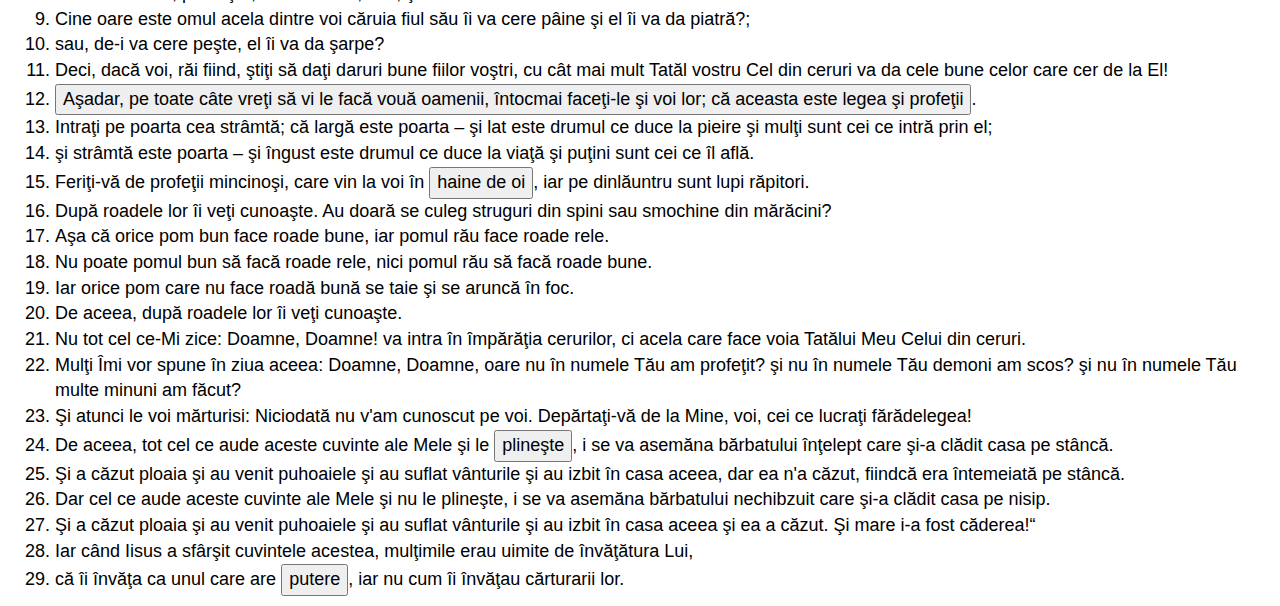
==== commit 93f3e43f: "test pages" ====
--- a/index.html
+++ b/index.html
@@ -1,9 +1,11 @@
-﻿<!DOCTYPE html>
+<!DOCTYPE html>
 <html>
 <head>
     <meta charset="utf-8" />
+    <meta name=viewport content="width=device-width, initial-scale=1">
     <title>Predica de pe munte</title>
     <link href="css/bootstrap.min.css" rel="stylesheet">
+    <link href="css/index.css" rel="stylesheet">
 </head>
 <body>
     <div class="container-fluid">
@@ -541,9 +543,7 @@
     </div>
 
     <script src="scripts/jquery-1.11.3.min.js"></script>
-    <script src="scripts/bootstrap.js"></script>
     <script src="scripts/bootstrap.min.js"></script>
-    <script src="scripts/modernizr-custom.js"></script>
     <script src="scripts/matei5.js"></script>
     <script src="scripts/matei6.js"></script>
     <script src="scripts/matei7.js"></script>
--- a/css/index.css
+++ b/css/index.css
@@ -0,0 +1,29 @@
+﻿body
+{
+    background-color: white;
+    color: black;
+}
+
+button
+{
+    color: black;
+}
+
+.btn
+{
+    color: black;
+    white-space: normal !important;
+    margin-top: 2%;
+    margin-bottom: 2%;
+    margin-left: 2%;
+    margin-right: 2%;
+}
+
+li{
+    font-size: large;
+}
+
+.modal-body
+{
+    font-size: large;
+}
